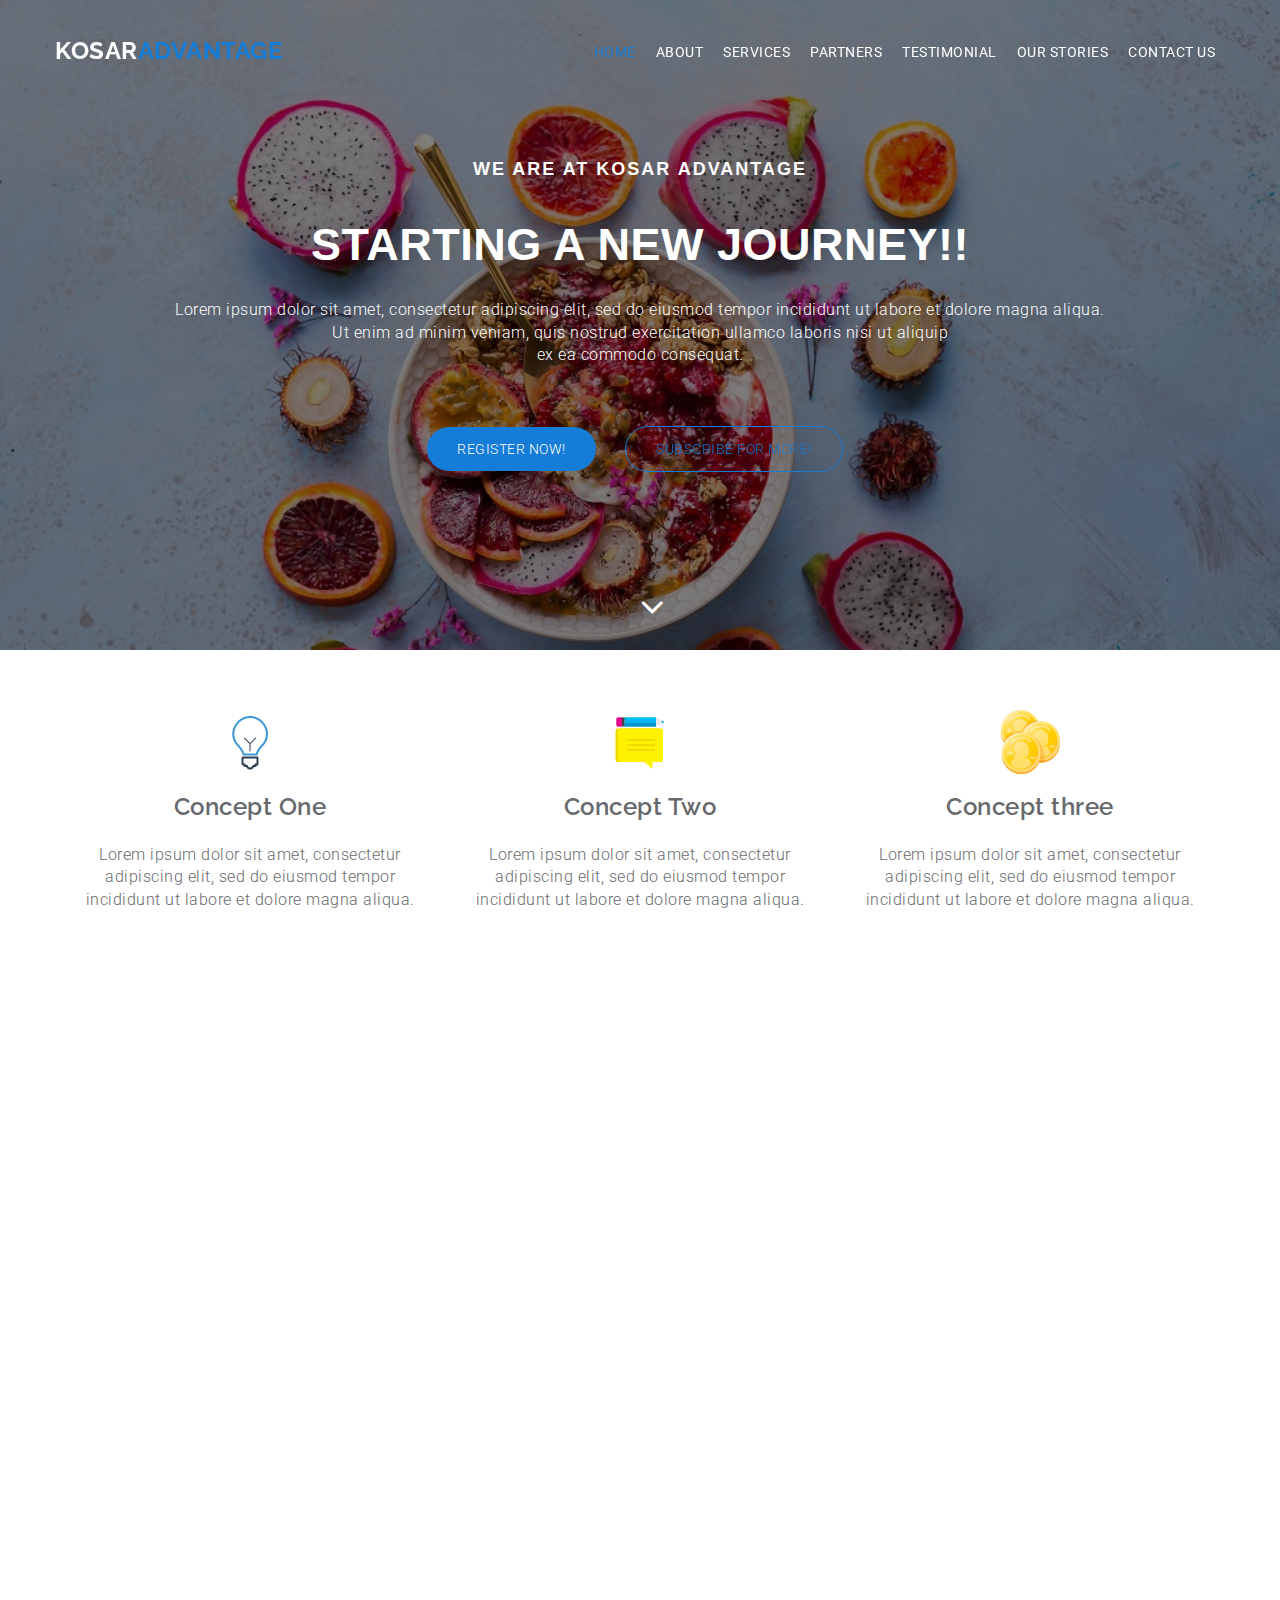
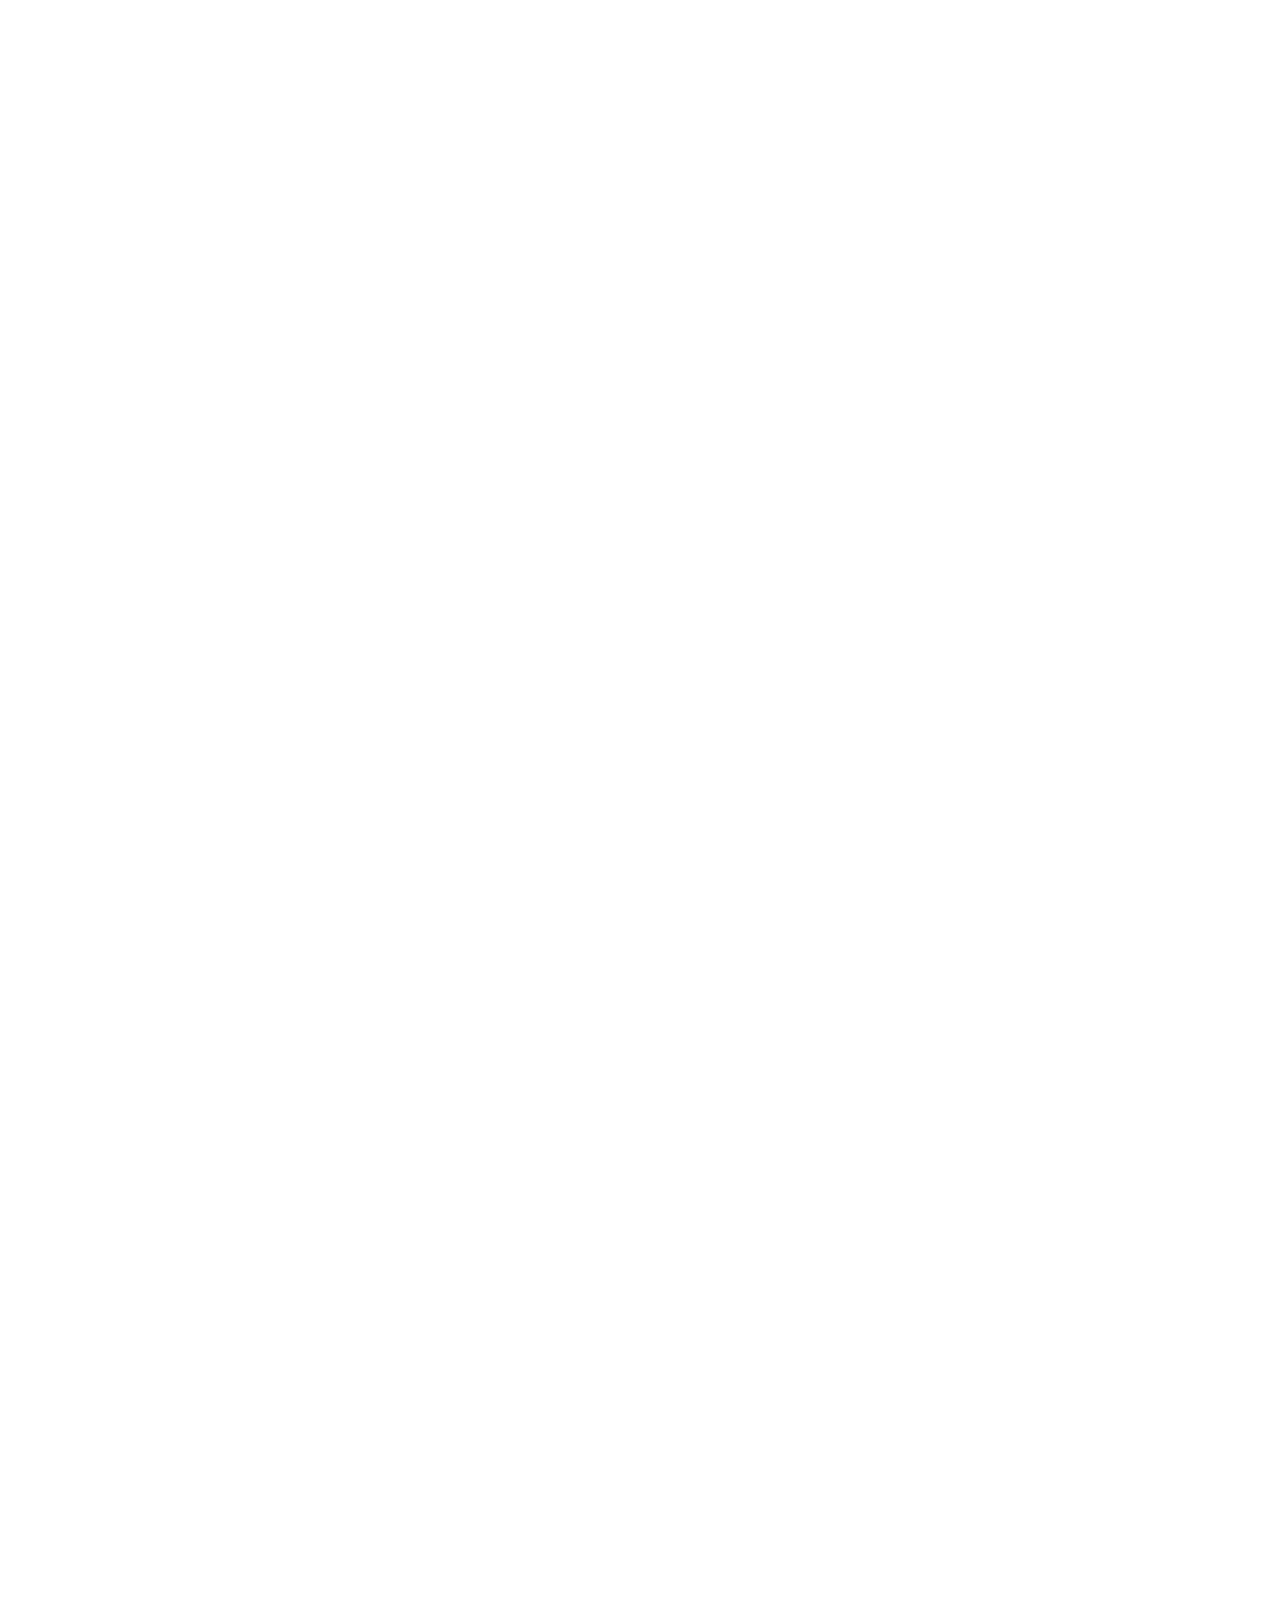
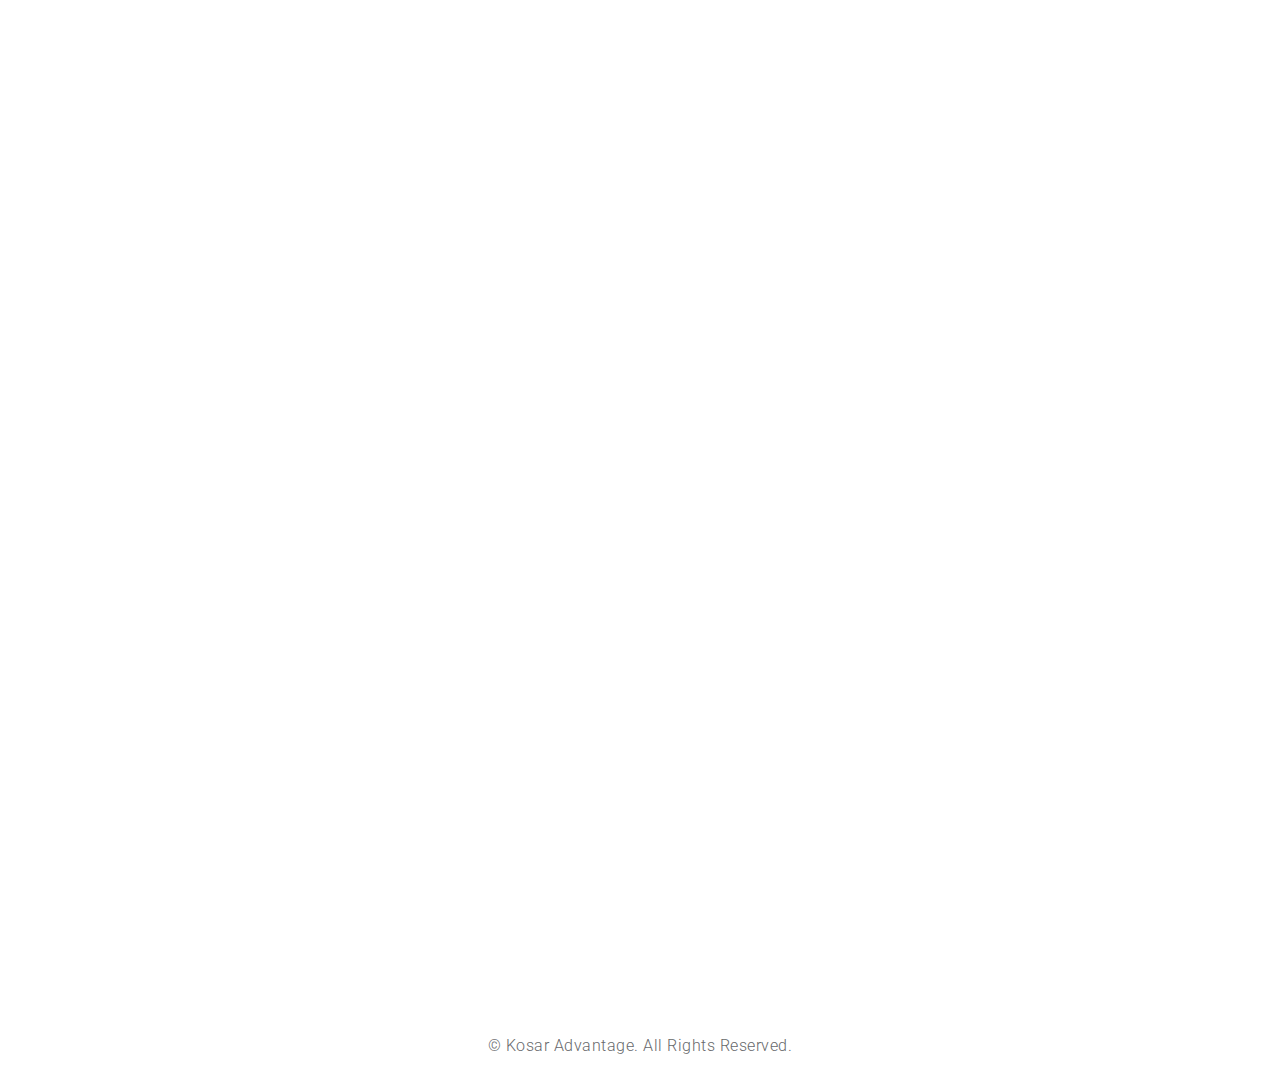
==== index.html @ 88623bd3 "KA first commit" ====
<!DOCTYPE html>
<html lang="en">
  <head>
    <meta charset="utf-8">
    <meta name="viewport" content="width=device-width, initial-scale=1">
    <title>Kosar Advantage</title>

    <meta name="keywords" content="kosar, food, advantage, kosar advantage, kosar wine">

    <link rel="stylesheet" type="text/css" href="https://fonts.googleapis.com/css?family=Roboto:400,300|Raleway:300,400,900,700italic,700,300,600">
    <link rel="stylesheet" type="text/css" href="css/jquery.bxslider.css">
    <link rel="stylesheet" type="text/css" href="css/font-awesome.min.css">
    <link rel="stylesheet" type="text/css" href="css/bootstrap.min.css">
    <link rel="stylesheet" type="text/css" href="css/animate.css">
    <link rel="stylesheet" type="text/css" href="css/style.css">

  </head>
  <body>

    <div class="loader"></div>
    <div id="myDiv">
    <!--HEADER-->
    <div class="header">
      <div class="bg-color">
        <header id="main-header">
        <nav class="navbar navbar-default navbar-fixed-top">
          <div class="container">
            <div class="navbar-header">
              <button type="button" class="navbar-toggle" data-toggle="collapse" data-target="#myNavbar">
                <span class="icon-bar"></span>
                <span class="icon-bar"></span>
                <span class="icon-bar"></span>
              </button>
              <a class="navbar-brand" href="#">kosar<span class="logo-dec">advantage</span></a>
            </div>
            <div class="collapse navbar-collapse" id="myNavbar">
              <ul class="nav navbar-nav navbar-right">
                <li class="active"><a href="#main-header">Home</a></li>
                <li class=""><a href="#feature">About</a></li>
                <li class=""><a href="#service">Services</a></li>
                <li class=""><a href="#partners">Partners</a></li>
                <li class=""><a href="#testimonial">Testimonial</a></li>
                <li class=""><a href="#our-stories">Our Stories</a></li>
                <li class=""><a href="#contact">Contact Us</a></li>
              </ul>
            </div>
          </div>
        </nav>
        </header>
        <div class="wrapper">
        <div class="container">
          <div class="row">
            <div class="banner-info text-center wow fadeIn delay-05s">
              <h1 class="bnr-title">We are at kosar<span> advantage</span></h1>
              <h2 class="bnr-sub-title">Starting a new journey!!</h2>
              <p class="bnr-para">Lorem ipsum dolor sit amet, consectetur adipiscing elit, sed do eiusmod tempor incididunt ut labore et dolore magna aliqua.<br> Ut enim ad minim veniam, quis nostrud exercitation ullamco laboris nisi ut aliquip <br>ex ea commodo consequat.</p>
              <div class="brn-btn">
                <a href="#" class="btn btn-download">Register Now!</a>
                <a href="#" class="btn btn-more">Subscribe for More!</a>
              </div>
              <div class="overlay-detail">
                <a href="#feature"><i class="fa fa-angle-down"></i></a>
              </div>
            </div>
          </div>
        </div>
        </div>
      </div>
    </div>
    <!--/ HEADER-->
    <!---->
    <section id="feature" class="section-padding wow fadeIn delay-05s">
      <div class="container">
        <div class="row">
          <div class="col-md-4 col-sm-6 col-xs-12">
            <div class="wrap-item text-center">
              <div class="item-img">
                <img src="img/ser01.png">
              </div>
              <h3 class="pad-bt15">Concept One</h3>
              <p>Lorem ipsum dolor sit amet, consectetur adipiscing elit, sed do eiusmod tempor incididunt ut labore et dolore magna aliqua.</p>
            </div>
          </div>
          <div class="col-md-4 col-sm-6 col-xs-12">
            <div class="wrap-item text-center">
              <div class="item-img">
                <img src="img/ser02.png">
              </div>
              <h3 class="pad-bt15">Concept Two</h3>
              <p>Lorem ipsum dolor sit amet, consectetur adipiscing elit, sed do eiusmod tempor incididunt ut labore et dolore magna aliqua.</p>
            </div>
          </div>
          <div class="col-md-4 col-sm-6 col-xs-12">
            <div class="wrap-item text-center">
              <div class="item-img">
                <img src="img/ser03.png">
              </div>
              <h3 class="pad-bt15">Concept three</h3>
              <p>Lorem ipsum dolor sit amet, consectetur adipiscing elit, sed do eiusmod tempor incididunt ut labore et dolore magna aliqua.</p>
            </div>
          </div>
          <!-- <div class="col-md-3 col-sm-6 col-xs-12">
            <div class="wrap-item text-center">
              <div class="item-img">
                <img src="img/ser04.png">
              </div>
              <h3 class="pad-bt15">Secure</h3>
              <p>Lorem ipsum dolor sit amet, consectetur adipiscing elit, sed do eiusmod tempor incididunt ut labore et dolore magna aliqua.</p>
            </div>
          </div> -->
        </div>
      </div>
    </section>
    <!---->
    <!---->
    <section id="service" class="section-padding wow fadeInUp delay-05s">
      <div class="container">
        <div class="row">
          <div class="col-md-12 text-center">
            <h2 class="service-title pad-bt15">What We Do?</h2>
            <p class="sub-title pad-bt15">Lorem ipsum dolor sit amet, consectetur adipiscing elit, sed do eiusmod<br>tempor incididunt ut labore et dolore magna aliqua.</p>
            <hr class="bottom-line">
          </div>
          <div class="col-md-3 col-sm-6 col-xs-12">
            <div class="service-item">
              <h3><span>P</span>romote Your Bussiness</h3>
              <p>Lorem ipsum dolor sit amet, consectetur adipiscing elit, sed do eiusmod tempor incididunt ut labore et dolore magna aliqua.</p>
              <a href="">learn more...</a>
            </div>
          </div>
          <div class="col-md-3 col-sm-6 col-xs-12">
            <div class="service-item">
              <h3><span>G</span>ift Codes For Kosar Restaurents</h3>
              <p>Lorem ipsum dolor sit amet, consectetur adipiscing elit, sed do eiusmod tempor incididunt ut labore et dolore magna aliqua.</p>
              <a href="">learn more...</a>
            </div>
          </div>
          <div class="col-md-3 col-sm-6 col-xs-12">
            <div class="service-item">
              <h3><span>E</span>xclusive Member Parks</h3>
              <p>Lorem ipsum dolor sit amet, consectetur adipiscing elit, sed do eiusmod tempor incididunt ut labore et dolore magna aliqua.</p>
              <a href="">learn more...</a>
            </div>
          </div>
          <div class="col-md-3 col-sm-6 col-xs-12">
            <div class="service-item">
              <h3><span>C</span>irtify Our Partners</h3>
              <p>Lorem ipsum dolor sit amet, consectetur adipiscing elit, sed do eiusmod tempor incididunt ut labore et dolore magna aliqua.</p>
              <a href="">Learn more...</a>
            </div>
          </div>
        </div>
      </div>
    </section>
    <!---->
    <!---->
    <!---->
    <!---->
    <section id="partners" class="section-padding wow fadeInUp delay-05s">
      <div class="container">
        <div class="row">
          <div class="col-md-12 text-center">
            <h2 class="service-title pad-bt15">Our Recent Partners</h2>
            <p class="sub-title pad-bt15">Lorem ipsum dolor sit amet, consectetur adipiscing elit, sed do eiusmod<br>tempor incididunt ut labore et dolore magna aliqua.</p>
            <hr class="bottom-line">
          </div>
          <div class="col-md-4 col-sm-6 col-xs-12 partners-item padding-right-zero mr-btn-15">
            <figure>
              <img src="img/port01.jpg" class="img-responsive">
              <figcaption>
                  <h2>Partner 001</h2>
                  <p>Lorem ipsum dolor sit amet, consectetur adipiscing elit, sed do eiusmod tempor incididunt ut labore et dolore magna aliqua. Ut enim ad minim veniam, quis nost.</p>
              </figcaption>
            </figure>
          </div>
          <div class="col-md-4 col-sm-6 col-xs-12 partners-item padding-right-zero mr-btn-15">
            <figure>
              <img src="img/port02.jpg" class="img-responsive">
              <figcaption>
                  <h2>Partner 002</h2>
                  <p>Lorem ipsum dolor sit amet, consectetur adipiscing elit, sed do eiusmod tempor incididunt ut labore et dolore magna aliqua. Ut enim ad minim veniam, quis nost.</p>
              </figcaption>
            </figure>
          </div>
          <div class="col-md-4 col-sm-6 col-xs-12 partners-item padding-right-zero mr-btn-15">
            <figure>
              <img src="img/port03.jpg" class="img-responsive">
              <figcaption>
                  <h2>Partner 003</h2>
                  <p>Lorem ipsum dolor sit amet, consectetur adipiscing elit, sed do eiusmod tempor incididunt ut labore et dolore magna aliqua. Ut enim ad minim veniam, quis nost.</p>
              </figcaption>
            </figure>
          </div>
          <div class="col-md-4 col-sm-6 col-xs-12 partners-item padding-right-zero mr-btn-15">
            <figure>
              <img src="img/port04.jpg" class="img-responsive">
              <figcaption>
                  <h2>Partner 004</h2>
                  <p>Lorem ipsum dolor sit amet, consectetur adipiscing elit, sed do eiusmod tempor incididunt ut labore et dolore magna aliqua. Ut enim ad minim veniam, quis nost.</p>
              </figcaption>
            </figure>
          </div>
          <div class="col-md-4 col-sm-6 col-xs-12 partners-item padding-right-zero mr-btn-15">
            <figure>
              <img src="img/port05.jpg" class="img-responsive">
              <figcaption>
                  <h2>Partner 005</h2>
                  <p>Lorem ipsum dolor sit amet, consectetur adipiscing elit, sed do eiusmod tempor incididunt ut labore et dolore magna aliqua. Ut enim ad minim veniam, quis nost.</p>
              </figcaption>
            </figure>
          </div>
          <div class="col-md-4 col-sm-6 col-xs-12 partners-item padding-right-zero mr-btn-15">
            <figure>
              <img src="img/port06.jpg" class="img-responsive">
              <figcaption>
                  <h2>Partner 006</h2>
                  <p>Lorem ipsum dolor sit amet, consectetur adipiscing elit, sed do eiusmod tempor incididunt ut labore et dolore magna aliqua. Ut enim ad minim veniam, quis nost.</p>
              </figcaption>
            </figure>
          </div>
        </div>
      </div>
    </section>
    <!---->
    <!---->
    <section id="testimonial" class="wow fadeInUp delay-05s">
      <div class="bg-testicolor">
        <div class="container section-padding">
        <div class="row">
          <div class="testimonial-item">
            <ul class="bxslider">
              <li>
                <blockquote>
                  <img src="img/thumb.png" class="img-responsive">
                  <p>Come a day there won't be room for naughty men like us to slip about at all. This job goes south, there well may not be another. </p>
                </blockquote>
                <small>Shaun Paul, Client</small>
              </li>
              <li>
                <blockquote>
                  <img src="img/thumb.png" class="img-responsive">
                  <p>So here is us, on the raggedy edge. Don't push me, and I won't push you. </p>
                </blockquote>
                <small>Marry Smith, Client</small>
              </li>
              <li>
                <blockquote>
                  <img src="img/thumb.png" class="img-responsive">
                  <p>Come a day there won't be room for naughty men like us to slip about at all. This job goes south, there well may not be another.</p>
                </blockquote>
                <small>Vivek Singh, Client</small>
              </li>
              <li>
                <blockquote>
                  <img src="img/thumb.png" class="img-responsive">
                  <p>So here is us, on the raggedy edge. Don't push me, and I won't push you.</p>
                </blockquote>
                <small>John Doe, Client</small>
              </li>
            </ul>
          </div>
        </div>
        </div>
      </div>
    </section>
    <!---->
    <section id="our-stories" class="section-padding wow fadeInUp delay-05s">
      <div class="container">
        <div class="row">
          <div class="col-md-12 text-center">
            <h2 class="service-title pad-bt15">Latest stories from Kosar Advantage</h2>
            <p class="sub-title pad-bt15">Lorem ipsum dolor sit amet, consectetur adipiscing elit, sed do eiusmod<br>tempor incididunt ut labore et dolore magna aliqua.</p>
            <hr class="bottom-line">
          </div>
          <div class="col-md-4 col-sm-6 col-xs-12">
            <div class="our-stories-sec">
              <div class="our-stories-img">
                <a href="">
                  <img src="img/blog01.jpg" class="img-responsive">
                </a>
              </div>
              <div class="our-stories-info">
                <h2>This is Lorem ipsum heading.</h2>
                <div class="our-stories-comment">
                    <p>Posted In: <span>Legal Advice</span></p>
                    <p>
                      <span><a href="#"><i class="fa fa-comments"></i></a> 15</span>
                      <span><a href="#"><i class="fa fa-eye"></i></a> 11</span></p>
                </div>
                <p>We cannot expect people to have respect for laws and orders until we teach respect to those we have entrusted to enforce those laws all the time. we always want to help people cordially.</p>
                <a href="" class="read-more">Read more →</a>
              </div>
            </div>
          </div>
          <div class="col-md-4 col-sm-6 col-xs-12">
            <div class="our-stories-sec">
              <div class="our-stories-img">
                <a href="">
                  <img src="img/blog02.jpg" class="img-responsive">
                </a>
              </div>
              <div class="our-stories-info">
                <h2>This is Lorem ipsum heading.</h2>
                <div class="our-stories-comment">
                    <p>Posted In: <span>Legal Advice</span></p>
                    <p>
                      <span><a href="#"><i class="fa fa-comments"></i></a> 15</span>
                      <span><a href="#"><i class="fa fa-eye"></i></a> 11</span></p>
                </div>
                <p>We cannot expect people to have respect for laws and orders until we teach respect to those we have entrusted to enforce those laws all the time. we always want to help people cordially.</p>
                <a href="" class="read-more">Read more →</a>
              </div>
            </div>
          </div>
          <div class="col-md-4 col-sm-6 col-xs-12">
            <div class="our-stories-sec">
              <div class="our-stories-img">
                <a href="">
                  <img src="img/blog03.jpg" class="img-responsive">
                </a>
              </div>
              <div class="our-stories-info">
                <h2>This is Lorem ipsum heading.</h2>
                <div class="our-stories-comment">
                    <p>Posted In: <span>Legal Advice</span></p>
                    <p>
                      <span><a href="#"><i class="fa fa-comments"></i></a> 15</span>
                      <span><a href="#"><i class="fa fa-eye"></i></a> 11</span></p>
                </div>
                <p>We cannot expect people to have respect for laws and orders until we teach respect to those we have entrusted to enforce those laws all the time. we always want to help people cordially.</p>
                <a href="" class="read-more">Read more →</a>
              </div>
            </div>
          </div>
        </div>
      </div>
    </section>
    <!---->
    <section id="contact" class="section-padding wow fadeInUp delay-05s">
      <div class="container">
        <div class="row">
          <div class="col-md-12 text-center white">
            <h2 class="service-title pad-bt15">Keep in touch with us</h2>
            <p class="sub-title pad-bt15">Lorem ipsum dolor sit amet, consectetur adipiscing elit, sed do eiusmod<br>tempor incididunt ut labore et dolore magna aliqua.</p>
            <hr class="bottom-line white-bg">
          </div>
          <div class="col-md-6 col-sm-6 col-xs-12">
            <div class="loction-info white">
              <p><i class="fa fa-map-marker fa-fw pull-left fa-2x"></i>A99 Aaa Street<br>New York, NY 10072</p>
              <p><i class="fa fa-envelope-o fa-fw pull-left fa-2x"></i>info@kosaradvantage.com</p>
              <p><i class="fa fa-phone fa-fw pull-left fa-2x"></i>+1 555 111 2222</p>
            </div>
          </div>
          <div class="col-md-6 col-sm-6 col-xs-12">
            <div class="contact-form">
                <div id="sendmessage">Your message has been sent. Thank you!</div>
                <div id="errormessage"></div>
                <form action="" method="post" role="form" class="contactForm">
                    <div class="col-md-6 padding-right-zero">
                        <div class="form-group">
                            <input type="text" name="name" class="form-control" id="name" placeholder="Your Name" data-rule="minlen:4" data-msg="Please enter at least 4 chars" />
                            <div class="validation"></div>
                        </div>
                    </div>
                    <div class="col-md-6">
                        <div class="form-group">
                            <input type="email" class="form-control" name="email" id="email" placeholder="Your Email" data-rule="email" data-msg="Please enter a valid email" />
                            <div class="validation"></div>
                        </div>
                    </div>
                    <div class="col-md-12">
                        <div class="form-group">
                            <input type="text" class="form-control" name="subject" id="subject" placeholder="Subject" data-rule="minlen:4" data-msg="Please enter at least 8 chars of subject" />
                            <div class="validation"></div>
                        </div>
                    </div>
                    <div class="col-md-12">
                      <div class="form-group">
                            <textarea class="form-control" name="message" rows="5" data-rule="required" data-msg="Please write something for us" placeholder="Message"></textarea>
                            <div class="validation"></div>
                        </div>
                      <button type="submit" class="btn btn-primary btn-submit">SEND NOW</button>
                    </div>
                </form>

            </div>
          </div>
        </div>
      </div>
    </section>
    <!---->
    <!---->
    <footer id="footer">
      <div class="container">
        <div class="row text-center">
          <p>&copy; Kosar Advantage. All Rights Reserved.</p>
          <div class="credits">


        </div>
        </div>
      </div>
    </footer>
    <!---->
  </div>
    <script src="js/jquery.min.js"></script>
    <script src="js/jquery.easing.min.js"></script>
    <script src="js/bootstrap.min.js"></script>
    <script src="js/wow.js"></script>
    <script src="js/jquery.bxslider.min.js"></script>
    <script src="js/custom.js"></script>
    <script src="contactform/contactform.js"></script>

  </body>
</html>
---- css/style.css ----
body {
	line-height: 1.4;
	font-family: 'Roboto', sans-serif;
    color: #67696c;
    font-size: 16px;
    font-weight: 300;
    letter-spacing: 0.5px;
    overflow-x: hidden;
}
/*h3, span{
	text-emphasis-color: lightblue;
}*/
ol, ul {
	list-style: none;
}
blockquote, q {
	quotes: none;
}
blockquote:before, blockquote:after,
q:before, q:after {
	content: '';
	content: none;
}
table {
	border-collapse: collapse;
	border-spacing: 0;
}
h1, h2, h3, h4, h5, h6{
    font-family: 'Raleway', sans-serif;
    font-weight: 600;
}
.section-padding
{
    padding: 60px 0px;
}
#loader {
  position: absolute;
  left: 50%;
  top: 50%;
  z-index: 1;
  width: 150px;
  height: 150px;
  margin: -75px 0 0 -75px;
  border: 16px solid #f3f3f3;
  border-radius: 50%;
  border-top: 16px solid #3498db;
  width: 120px;
  height: 120px;
  -webkit-animation: spin 2s linear infinite;
  animation: spin 2s linear infinite;
}

@-webkit-keyframes spin {
  0% { -webkit-transform: rotate(0deg); }
  100% { -webkit-transform: rotate(360deg); }
}

@keyframes spin {
  0% { transform: rotate(0deg); }
  100% { transform: rotate(360deg); }
}

/* Add animation to "page content" */
.animate-bottom {
  position: relative;
  -webkit-animation-name: animatebottom;
  -webkit-animation-duration: 1s;
  animation-name: animatebottom;
  animation-duration: 1s
}

@-webkit-keyframes animatebottom {
  from { bottom:-100px; opacity:0 }
  to { bottom:0px; opacity:1 }
}

@keyframes animatebottom {
  from{ bottom:-100px; opacity:0 }
  to{ bottom:0; opacity:1 }
}

/***********************************
************************************
HEADER
************************************
***********************************/
.header{
    background: url('../img/bg-banner02.jpg') no-repeat fixed;
    background-size: cover;
    min-height: 650px;
    position: relative;
}
.bg-color
{
    background-color: rgba(0, 0, 0, 0.5);
    min-height: 650px;
}
#main-header
{
}
.navbar-default {
    background-color: transparent;
    border:0px;
    padding: 20px 0;
    transition: all 0.3s;
}

.navbar-default .navbar-brand:focus, .navbar-default .navbar-brand:hover
{
    color: #002F2F;
}

.top-nav-collapse {
    padding: 0;
    background: rgba(64,75,97, 0.9);
}

.logo-dec
{
    color: #157CD7;
}
.navbar-default .navbar-brand {
    color: #fff;
    font-family: 'Raleway', sans-serif;
    font-weight: 700;
}
.navbar-default .navbar-brand:hover, .navbar-default .navbar-brand:focus
{
    color: #fff;
}
.navbar-brand {
    padding: 0px;
    font-size: 24px;
    text-transform: uppercase;
    padding: 15px 0px;
    margin-top: 6px;
}
.navbar-default .navbar-nav > li > a
{
    padding: 5px 10px;
    font-size: 14px;
    line-height: 54px;
    font-weight: 400;
    text-transform: uppercase;
    background: transparent;
    color: #fff;
    -webkit-transition: color 0.2s ease-out;
    transition: color 0.2s ease-out;
}
.navbar-default .navbar-nav > .active > a, .navbar-default .navbar-nav > .active > a:focus, .navbar-default .navbar-nav > .active > a:hover {
    color: #157CD7;
    background-color: transparent;
}
.navbar-default .navbar-nav > li > a:focus, .navbar-default .navbar-nav > li > a:hover {
    background-color: transparent;
    color: #157CD7;
}
.banner-info
{
    padding-top: 140px;
    color: #fff;
}
.bnr-title, .bnr-sub-title
{
    font-family: 'Fira Sans', sans-serif;
}
h1.bnr-title
{
    font-size: 18px;
    text-transform: uppercase;
    letter-spacing: 2px;
}
h2.bnr-sub-title
{
    font-size: 45px;
    text-transform: uppercase;
    padding: 20px 0px;
    font-weight: 700;
}
.bnr-para
{
    font-weight: 300;
}
.btn-download, .btn-more, .btn-download:hover, .btn-download:focus, .btn-more:focus
{
    text-transform: uppercase;
    margin-top: 50px;
    color: #fff;
    border: 0;
    font-size: 14px;
    font-weight: 300;
    line-height: 24px;
    padding: 10px 30px;
    border-radius: 60px;
    margin: 50px 10px 0 0;
    outline: none !important;
    -webkit-backface-visibility: hidden;
    backface-visibility: hidden;
    transition: all 0.3s;
}


.btn-download
{
    background-color: #157CD7;
}
.btn-more, .btn-more:focus
{
    margin-left: 15px;
    border: 1px solid #157CD7;
    color: #157CD7;
}

.btn-more:hover {
    background: #157CD7;
    color: #fff;
}

.overlay-detail a i{
   text-align: center;
   position: absolute;
   bottom: 25px;
   font-size: 38px;
   color: #fff;
}
/***********************************
************************************
features
************************************
***********************************/
.title, .service-title
{
    font-family: 'Fira Sans', sans-serif;
    font-size: 35px;
    text-transform: uppercase;
}
.item-img
{
    margin-bottom: 15px;
}
.sub-title
{
    font-size: 20px;
}
.bottom-line
{
    margin-top: 20px;
    margin-bottom: 40px;
    border: 0;
    border-top: 0px;
    height: 3px;
    width: 40px;
    background-color: #157CD7;
}
.wrap-item h3 {
    font-size: 24px;
    line-height: 25px;
}
.pad-bt15 {
    padding-bottom: 15px;
}
.sec-sub-title
{
    padding-top: 30px;
}
.sec-sub-title {
    font-size: 16px;
    font-weight: bold;
    color: #002F2F;
    text-transform: uppercase;
    margin: 25px 0px;
    line-height: 1.7;
}
#service
{
    background-color: #F3F4F8;
}
ul.service-list li i
{
    color: #002F2F;
    padding-right: 10px;
}
.learn-more, .learn-more:hover, .learn-more:focus {
    height: 50px;
    width: 175px;
    background: #046380;
    display: inline-block;
    text-align: center;
    color: #ffffff;
    line-height: 50px;
    text-transform: uppercase;
    font-size: 16px;
    text-decoration: none;
    margin-right: 10px;
    margin-top: 45px;
    text-decoration: none;
    transition: all 0.3s;
    -webkit-transition: all 0.3s;
}
.visit-partners, .visit-partners:hover, .visit-partners:focus {
    height: 50px;
    width: 175px;
    display: inline-block;
    text-align: center;
    color: #495376;
    line-height: 50px;
    text-transform: uppercase;
    font-size: 16px;
    text-decoration: none;
    border: 1px solid #838aa1;
    margin-top: 45px;
    transition: all 0.3s;
    -webkit-transition: all 0.3s;
}
.bx-wrapper img {
    width: 70px;
    display: inline-block;
    border-radius: 50%;
    border: 5px solid #fff;
    margin-bottom: 15px;
}
.service-item h3 span
{
    opacity: 0.7;
    font-size: 75px;
    line-height: 1;
    text-transform: uppercase;
    letter-spacing: -5px;
    font-weight: 900;
    padding-right: 6px;
}
.service-item h3
{
    font-weight: 700;
}
.service-item p
{
    opacity: 0.6;
    color: inherit;
    padding: 10px 0px;
}
.service-item a
{
    color: #157CD7;
}
.mr-btn-15
{
    margin-bottom: 15px;
}
.padding-right-zero
{
    padding-right: 0px !important;
}
.bx-wrapper {
    margin: 0 auto 35px;
}
.partners-item
{
    position:relative;
    overflow:hidden;
}
.partners-item figure
{
    margin:0;
    padding:0;
    position:relative;
    cursor:pointer;
}
.partners-item figure img {
    display:block;
    position:relative;
    z-index:10;
    margin:-15px 0
}
.partners-item figure figcaption {
    display:block;
    position:absolute;
    z-index:5;
    -webkit-box-sizing:border-box;
    -moz-box-sizing:border-box;
    box-sizing:border-box
}
.partners-item figure h2 {
    font-family: 'Fira Sans', sans-serif;
    color:#fff;
    font-size:20px;
    text-align:left;
    padding-bottom:15px;
}
.partners-item figure p {
    display:block;
    line-height:18px;
    margin:0;
    color:#fff;
    text-align:left
}
.partners-item figure figcaption {
    top:0;
    left:0;
    width:100%;
    height:100%;
    padding: 59px 30px;
    background-color: #157CD7;
    backface-visibility:hidden;
    -webkit-transform:rotateY(-180deg);
    -moz-transform:rotateY(-180deg);
    transform:rotateY(-180deg);
    -webkit-transition:all .5s;
    -moz-transition:all .5s;
    transition:all .5s;
    text-align: center;
}
.partners-item figure img {
    backface-visibility:hidden;
    -webkit-transition:all .5s;
    -moz-transition:all .5s;
    transition:all .5s
}
.partners-item figure:hover img,figure.hover img {
    -webkit-transform:rotateY(180deg);
    -moz-transform:rotateY(180deg);
    transform:rotateY(180deg)
}
.partners-item figure:hover figcaption,figure.hover figcaption {
    -webkit-transform:rotateY(0);
    -moz-transform:rotateY(0);
    transform:rotateY(0)
}
/***********************************
************************************
TESTIMONIAL
************************************
***********************************/
#testimonial
{
    background: url('../img/bg.jpg') no-repeat;
    background-size: cover;
    min-height: 390px;
}
.bg-testicolor{
    background-color: RGBA(73, 84, 105, 0.61);
    min-height: 390px;
}
.white
{
    color: #fff !important;
}
.testimonial-item ul li blockquote {
    font-size: 18px;
    line-height: 32px;
    color: #fff;
    font-weight: 300;
    text-shadow: 1px 1px 2px #333;
    text-align: center;
    display: inline-block;
    width: 100%;
    margin: 20px 0;
    padding: 0 80px;
    position: relative;
    border: 0;
}
.testimonial-item ul li  small {
    font-size: 16px;
    color: #fff;
    font-weight: 400;
    text-shadow: 1px 1px 2px #333;
    text-align: center;
    display: inline-block;
    width: 100%;
}
.bx-viewport
{
    height: 235px !important;
    background-color: transparent !important;
    border: 0px none !important;
    box-shadow: none !important;
}
.testimonial-item ul li blockquote::before {
    content: '“';
    left: 30px;
}
.testimonial-item ul li blockquote::before, .testimonial-item ul li blockquote::after {
    position: absolute;
    font-weight: 300;
    font-size: 3em;
    font-family: Georgia, serif;
    color: #ccc;
    top: 62%;
}
.testimonial-item ul li blockquote::after {
    content: '”';
    right: 30px;
}
/***********************************
************************************
our-stories
************************************
***********************************/
.our-stories-info h2 {
    text-transform: capitalize;
    font-weight: 600;
    font-size: 20px;
    letter-spacing: 1px;
    padding-top: 5px;
}
.our-stories-comment {
    margin-top: 12px;
    min-height: 30px;
}
.our-stories-info p, .our-stories-comment p
{
    color: #949494;
}
.our-stories-comment p:first-child {
    float: left;
}
.our-stories-comment p:last-child {
    float: right;
    margin-right: 0;
}
.our-stories-comment p i
{
    color: #949494;
}
.read-more {
    color: #949494;
    margin-top: 15px;
    display: inline-block;
}
.our-stories-img
{
    position: relative;
    margin-bottom: 20px;
    overflow: hidden;
}
.our-stories-img img:hover {
    opacity: 1;
    -webkit-transform: scale(1.05);
    -moz-transform: scale(1.05);
    -ms-transform: scale(1.05);
    -o-transform: scale(1.05);
    transform: scale(1.05);
}
.our-stories-img img {
    width: 100%;
    opacity: 0.8;
    -webkit-transition: all 0.5s linear;
    -moz-transition: all 0.5s linear;
    -ms-transition: all 0.5s linear;
    -o-transition: all 0.5s linear;
    transition: all 0.5s linear;
}
/***********************************
************************************
contact
************************************
***********************************/
#contact
{
    background-color: rgb(73, 84, 105);
}
.btn-submit, .btn-submit:hover, .btn-submit:focus
{
    background-color: transparent;
    border-radius: 60px;
    color: #157CD7;
    font-weight: 400;
    border: 1px solid #157CD7;
    font-size: 14px;
    padding: 6px 20px;
}
.form-control
{
    background-color: transparent;
    border-radius: 0px;
    color: #157CD7 !important;
    border-color: #157CD7;
}
.form-control:focus {
    border-color: #157CD7;
    outline: 0;
    -webkit-box-shadow: inset 0 1px 1px rgba(0,0,0,.075),0 0 8px rgba(102,175,233,.6);
    box-shadow: inset 0 1px 1px rgba(0,0,0,.075),0 0 8px rgba(102,175,233,.6);
}
.contact-form input.form-control{
    color: #fff;
}

.validation {
    color: red;
    display:none;
    margin: 0 0 20px;
    font-weight:400;
    font-size:13px;
}

#sendmessage {
    color: green;
    border:1px solid green;
    display:none;
    text-align:center;
    padding:15px;
    font-weight:600;
    margin-bottom:15px;
}

#errormessage {
    color: red;
    display:none;
    border:1px solid red;
    text-align:center;
    padding:15px;
    font-weight:600;
    margin-bottom:15px;
}

#sendmessage.show, #errormessage.show, .show {
    display:block;
}

.loction-info p
{
    margin-bottom: 25px;
}
.loction-info p i
{
    color: #157CD7;
}
/***********************************
************************************
contact
************************************
***********************************/
#footer
{
    padding: 20px 0px;
}
.scrollToTop {
    position: fixed;
    bottom: 12px;
    right: 12px;
    width: 42px;
    height: 42px;
    color: #ffffff;
    background: #157CD7;
    font-size: 14px;
    line-height: 42px;
    text-align: center;
    z-index: 100;
    cursor: pointer;
    display: none;
}
.white-bg
{
    background-color: #fff;
}
#footer a{
    color: #157CD7;
    font-weight: 400;
}
/***********************************
************************************
Responsive media queries
************************************
***********************************/
/***********************************
************************************
cta
************************************
***********************************/
.cta {
    background-color: rgb(73, 84, 105);
}
.cta .cta-info {

    width: 100%;
    float: left;
    padding: 30px 25px 30px 15px;
    border-radius: 5px;
}
.cta .cta-info .cta-txt h3 {
    font-size: 32px;
    margin-bottom: 10px;
}
.cta .cta-info .cta-btn {
    margin-top: 16px;
    background-color: rgb(190, 158, 33);
    padding: 20px 50px;
    color: #FFF;
    font-size: 22px;
    display: inline-block;
    transition: all 0.5s ease-in 0s;
}
/***********************************
************************************
Responsive media queries
************************************
***********************************/
@media (min-width: 768px) and (max-width: 980px) {
    .service-item, .our-stories-sec, .wrap-item, .loction-info{
    margin-bottom: 15px;
}
.partners-item figure figcaption{
    padding: 55px 30px;
}
.padding-right-zero{
    padding-right: 15px !important;
}
}
@media (min-width: 451px) and (max-width: 767px) {
    .service-item, .our-stories-sec, .wrap-item, .loction-info{
    margin-bottom: 15px;
}
}
@media (min-width: 20px) and (max-width: 450px) {
.navbar-default .navbar-brand {
    padding-left: 16px;
    margin-top: 0px;
}
.banner-info {
    padding-top: 40px;
}
h1.bnr-title {
    font-size: 16px;
}
h2.bnr-sub-title {
    font-size: 33px;
}
body{
    font-size: 14px;
}
.btn-download, .btn-more, .btn-download:hover, .btn-more:hover, .btn-download:focus, .btn-more:focus {
    font-size: 12px;
    padding: 7px 18px;
}
.wrap-item h3 {
    font-size: 18px;
}
.title, .service-title {
    font-size: 28px;
}
.sub-title {
    font-size: 15px;
}
.service-item, .our-stories-sec, .wrap-item, .loction-info{
    margin-bottom: 15px;
}
.loction-info{
    padding: 0px 15px;
}
.partners-item figure figcaption {
    padding: 30px 30px;
}
.padding-right-zero{
    padding-right: 15px !important;
}
.partners-item figure p{
    font-size: 14px;
}
.partners-item figure h2{
    font-size: 18px;
}
.testimonial-item ul li blockquote {
    font-size: 14px;
    line-height: 22px;
    margin: 10px 0;
    padding: 0 40px;
}
.navbar-default .navbar-nav > li > a{
    line-height: 22px;
    text-align: center;
}
}
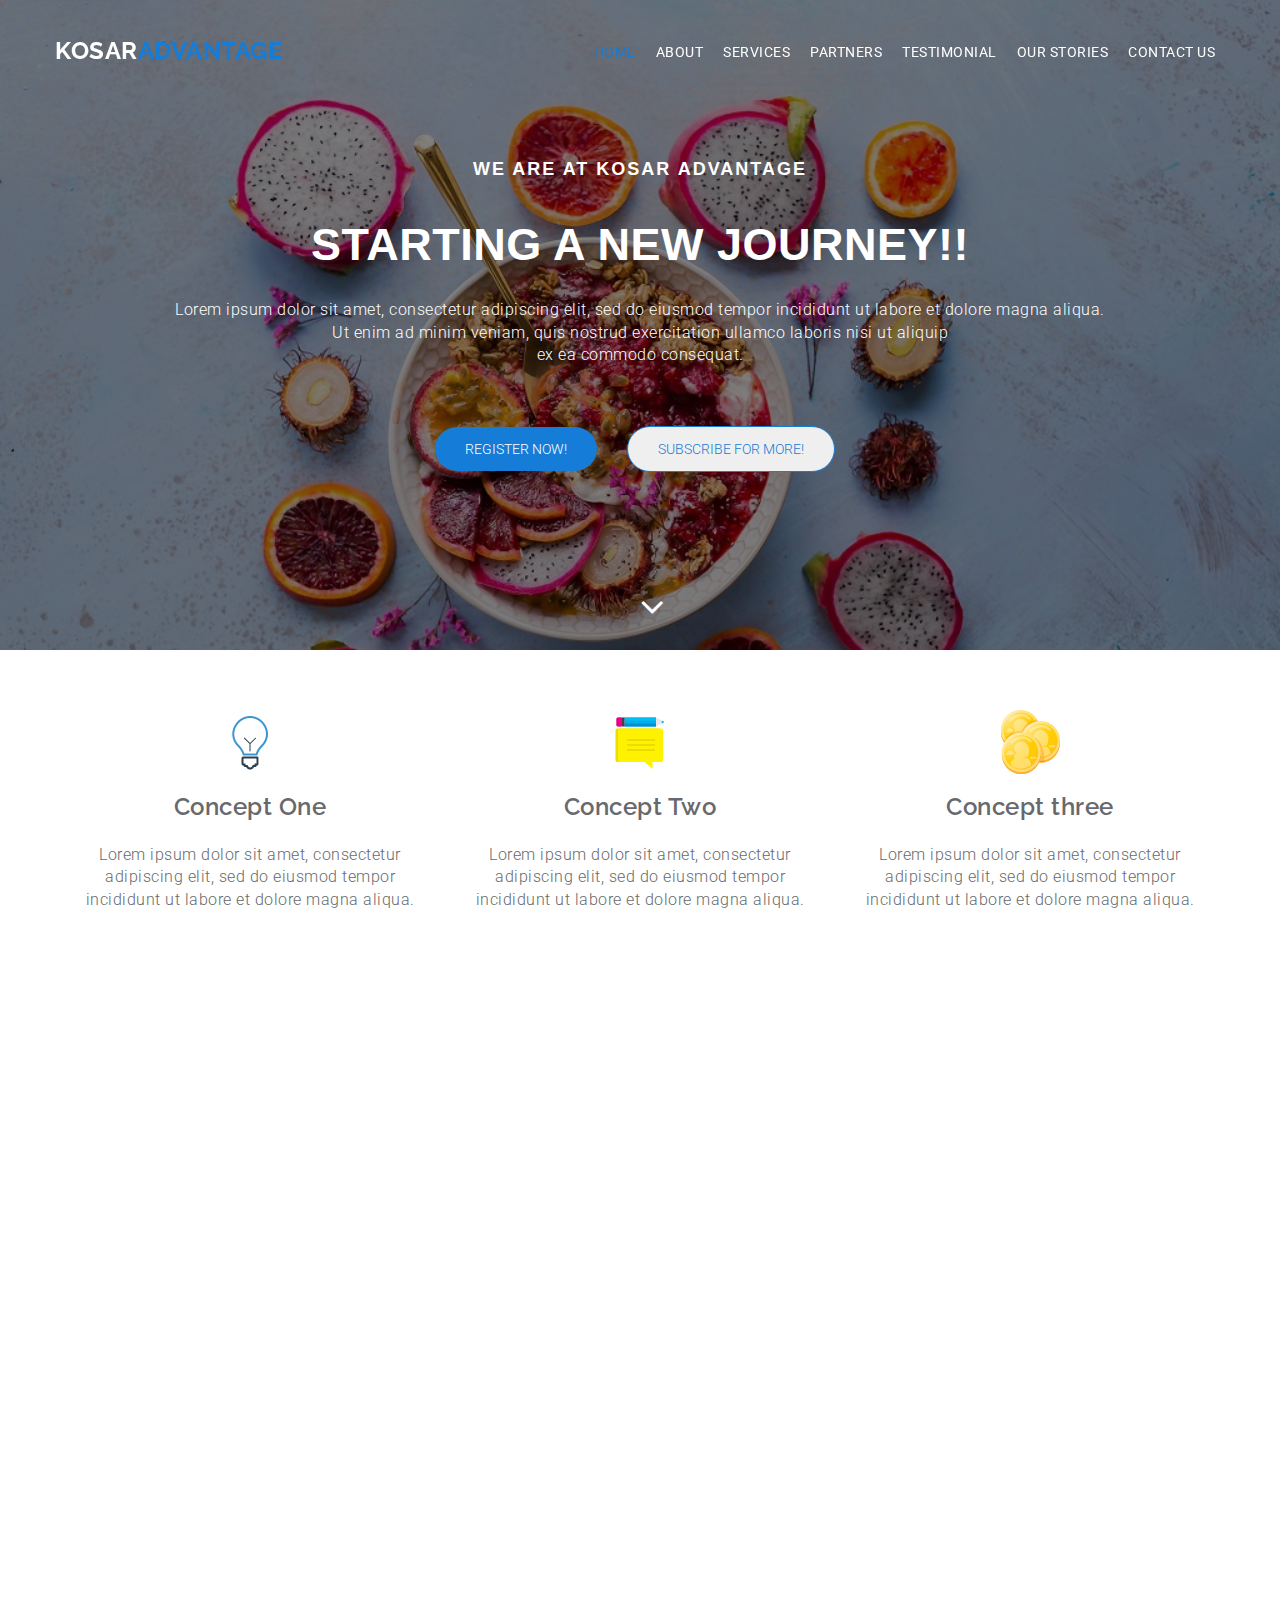
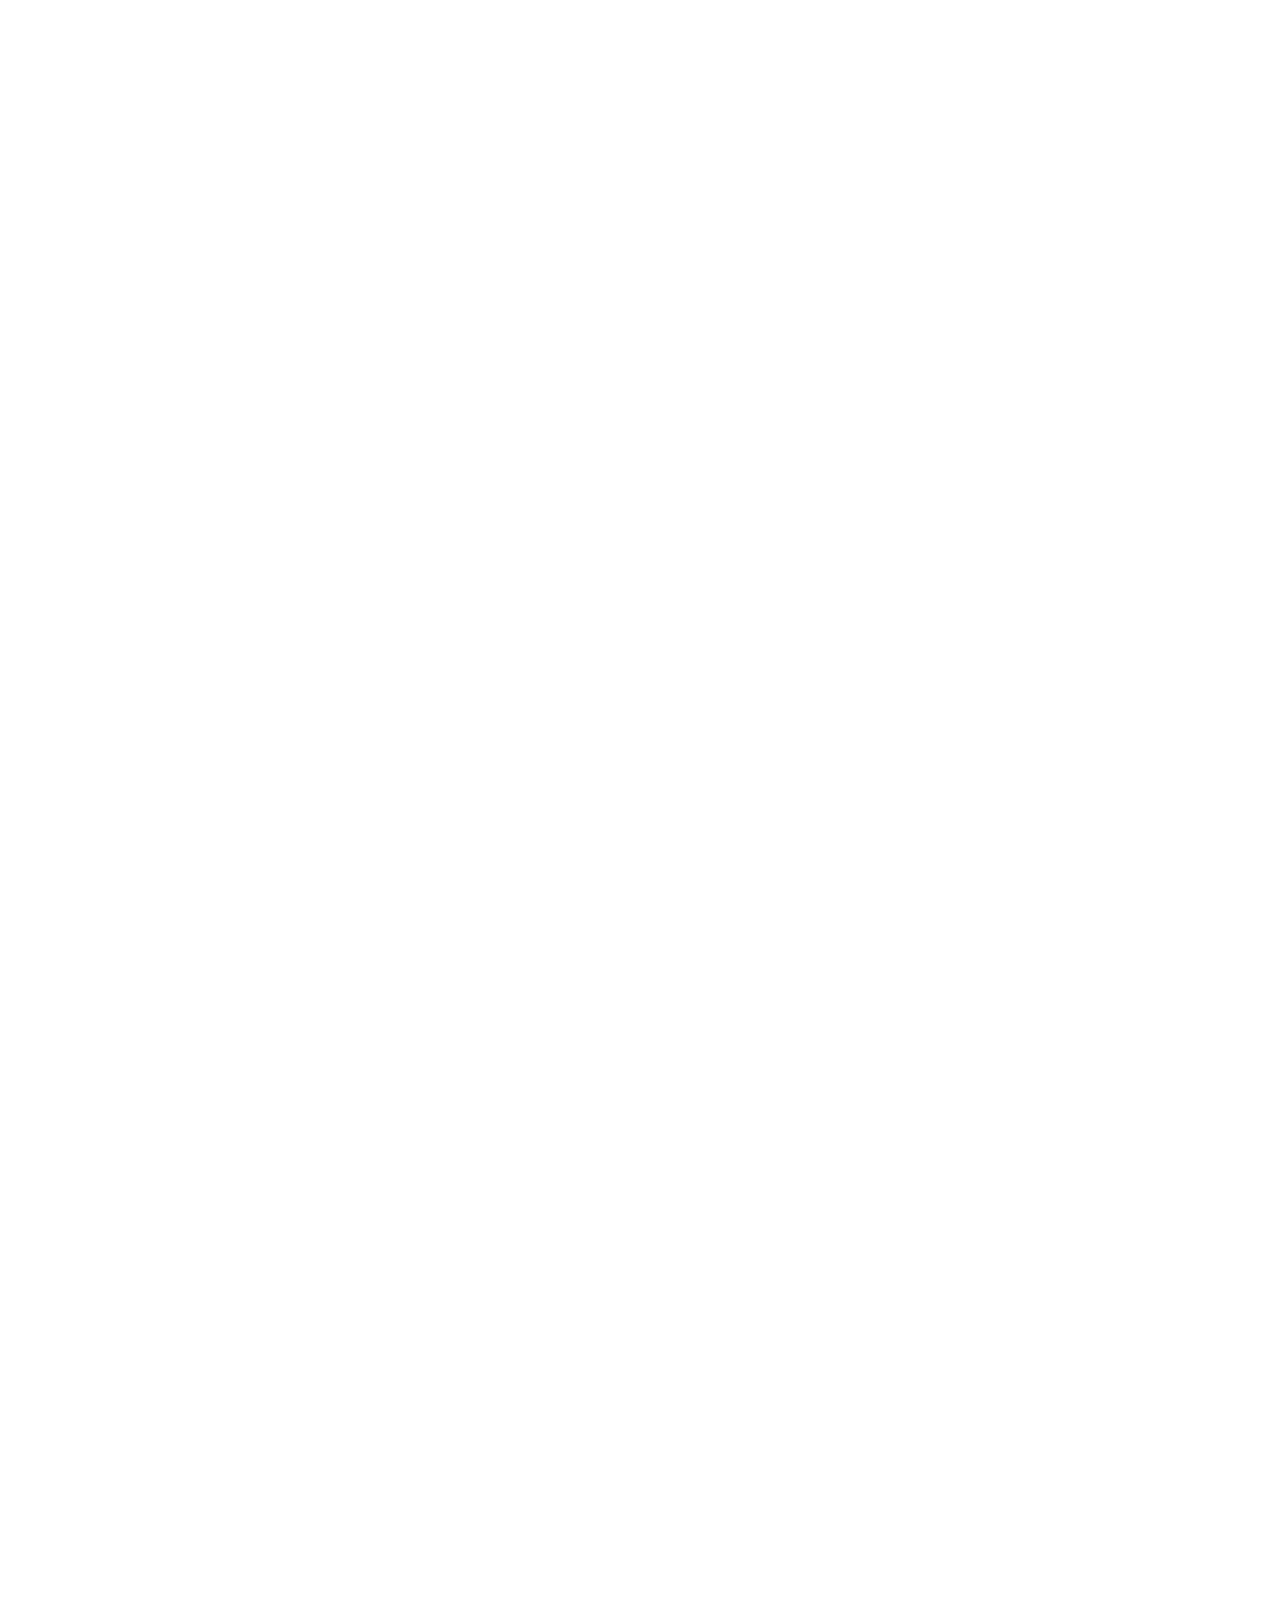
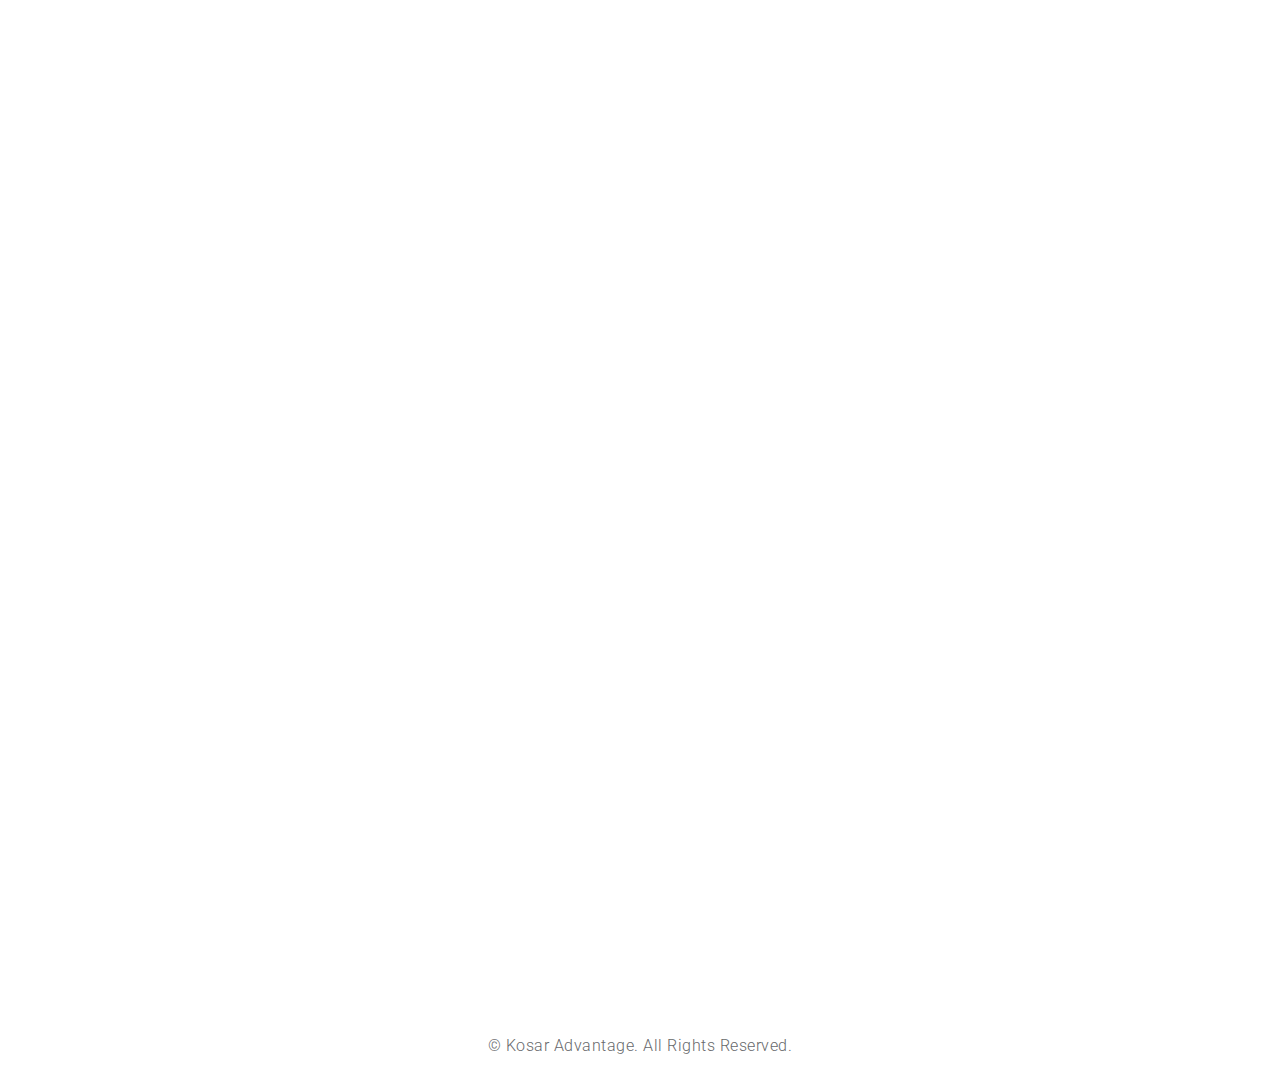
==== commit 23d27bd6: "form added" ====
--- a/index.html
+++ b/index.html
@@ -55,8 +55,14 @@
               <h2 class="bnr-sub-title">Starting a new journey!!</h2>
               <p class="bnr-para">Lorem ipsum dolor sit amet, consectetur adipiscing elit, sed do eiusmod tempor incididunt ut labore et dolore magna aliqua.<br> Ut enim ad minim veniam, quis nostrud exercitation ullamco laboris nisi ut aliquip <br>ex ea commodo consequat.</p>
               <div class="brn-btn">
-                <a href="#" class="btn btn-download">Register Now!</a>
-                <a href="#" class="btn btn-more">Subscribe for More!</a>
+                <button type="button" class="btn btn-download" data-toggle="modal" data-target="#formModalRegister"><i class="" aria-hidden="true"></i>
+                  Register Now!
+                </button>
+                <!-- <a href="#" class="btn btn-download">Register Now!</a> -->
+                <button type="button" class="btn btn-more" data-toggle="modal" data-target="#formModalSubscribe"><i class="" aria-hidden="true"></i>
+                  Subscribe for More!
+                </button>
+                <!-- <a href="#" class="btn btn-more">Subscribe for More!</a> -->
               </div>
               <div class="overlay-detail">
                 <a href="#feature"><i class="fa fa-angle-down"></i></a>
@@ -403,6 +409,89 @@
     </footer>
     <!---->
   </div>
+<!--MODAL for registration-->
+  <div class="modal fade" id="formModalRegister" tabindex="-1" role="dialog" aria-labelledby="formModalLabel">
+    <div class="modal-dialog" role="document">
+      <div class="modal-content">
+        <form method="post" action="/add">
+          <div class="modal-header">
+            <button type="button" class="close" data-dismiss="modal" aria-label="Close"><span aria-hidden="true">&times;</span></button>
+            <h4 class="modal-title" id="formModalLabel">Register</h4>
+          </div>
+          <div class="modal-body">
+            <div class="form-group">
+              <label for="">First Name</label>
+              <input type="text" class="form-control" name="fname" value="">
+            </div>
+            <div class="form-group">
+              <label for="">Last Name</label>
+              <input type="text" class="form-control" name="lname" value="">
+            </div>
+            <div class="form-group">
+              <label for="">Address</label>
+              <textarea class="form-control" name="address" ></textarea>
+            </div>
+            <div class="form-group">
+              <label for="">City</label>
+              <input type="text" class="form-control" name="city" value="">
+            </div>
+            <div class="form-group">
+              <label for="">State</label>
+              <input type="text" class="form-control" name="state" value="">
+            </div>
+            <div class="form-group">
+              <label for="">Zip</label>
+              <input type="number" class="form-control" name="zip" value="">
+            </div>
+            <div class="form-group">
+              <label for="">Date Of Birth</label>
+              <input type="datetime" class="form-control" name="dob" value="">
+            </div>
+            <div class="form-group">
+              <label for="">Email</label>
+              <input type="text" class="form-control" name="email" value="">
+            </div>
+          </div>
+          <div class="modal-footer">
+            <button type="button" class="btn btn-default" data-dismiss="modal">Close</button>
+            <input type="submit" class="btn btn-info" value="Save"/>
+          </div>
+        </form>
+      </div>
+    </div>
+  </div>
+
+  <!--MODAL for Subscribe-->
+    <div class="modal fade" id="formModalSubscribe" tabindex="-1" role="dialog" aria-labelledby="formModalLabel">
+      <div class="modal-dialog" role="document">
+        <div class="modal-content">
+          <form method="post" action="/add">
+            <div class="modal-header">
+              <button type="button" class="close" data-dismiss="modal" aria-label="Close"><span aria-hidden="true">&times;</span></button>
+              <h4 class="modal-title" id="formModalLabel">Subscribe</h4>
+            </div>
+            <div class="modal-body">
+              <div class="form-group">
+                <label for="">First Name</label>
+                <input type="text" class="form-control" name="fname" value="">
+              </div>
+              <div class="form-group">
+                <label for="">Last Name</label>
+                <input type="text" class="form-control" name="lname" value="">
+              </div>
+              <div class="form-group">
+                <label for="">Email</label>
+                <input type="text" class="form-control" name="email" value="">
+              </div>
+            </div>
+            <div class="modal-footer">
+              <button type="button" class="btn btn-default" data-dismiss="modal">Close</button>
+              <input type="submit" class="btn btn-info" value="Save"/>
+            </div>
+          </form>
+        </div>
+      </div>
+    </div>
     <script src="js/jquery.min.js"></script>
     <script src="js/jquery.easing.min.js"></script>
     <script src="js/bootstrap.min.js"></script>
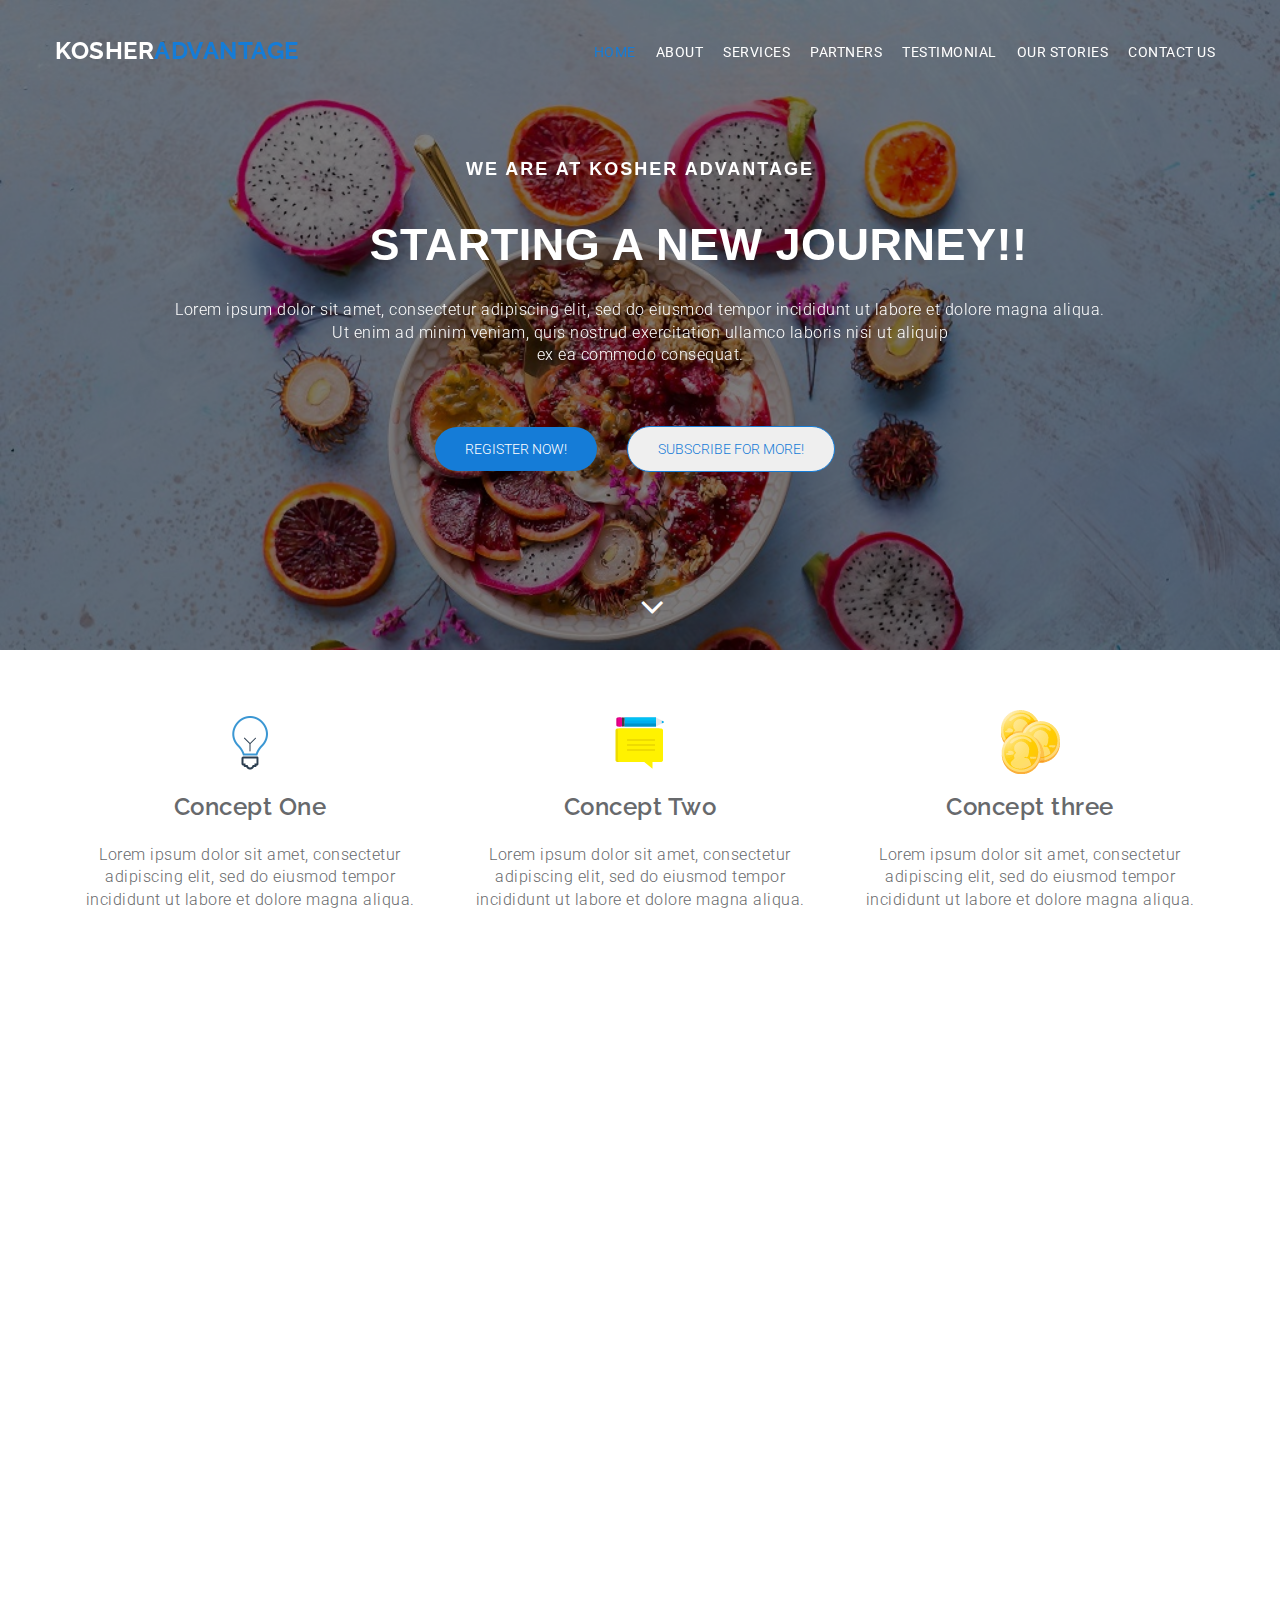
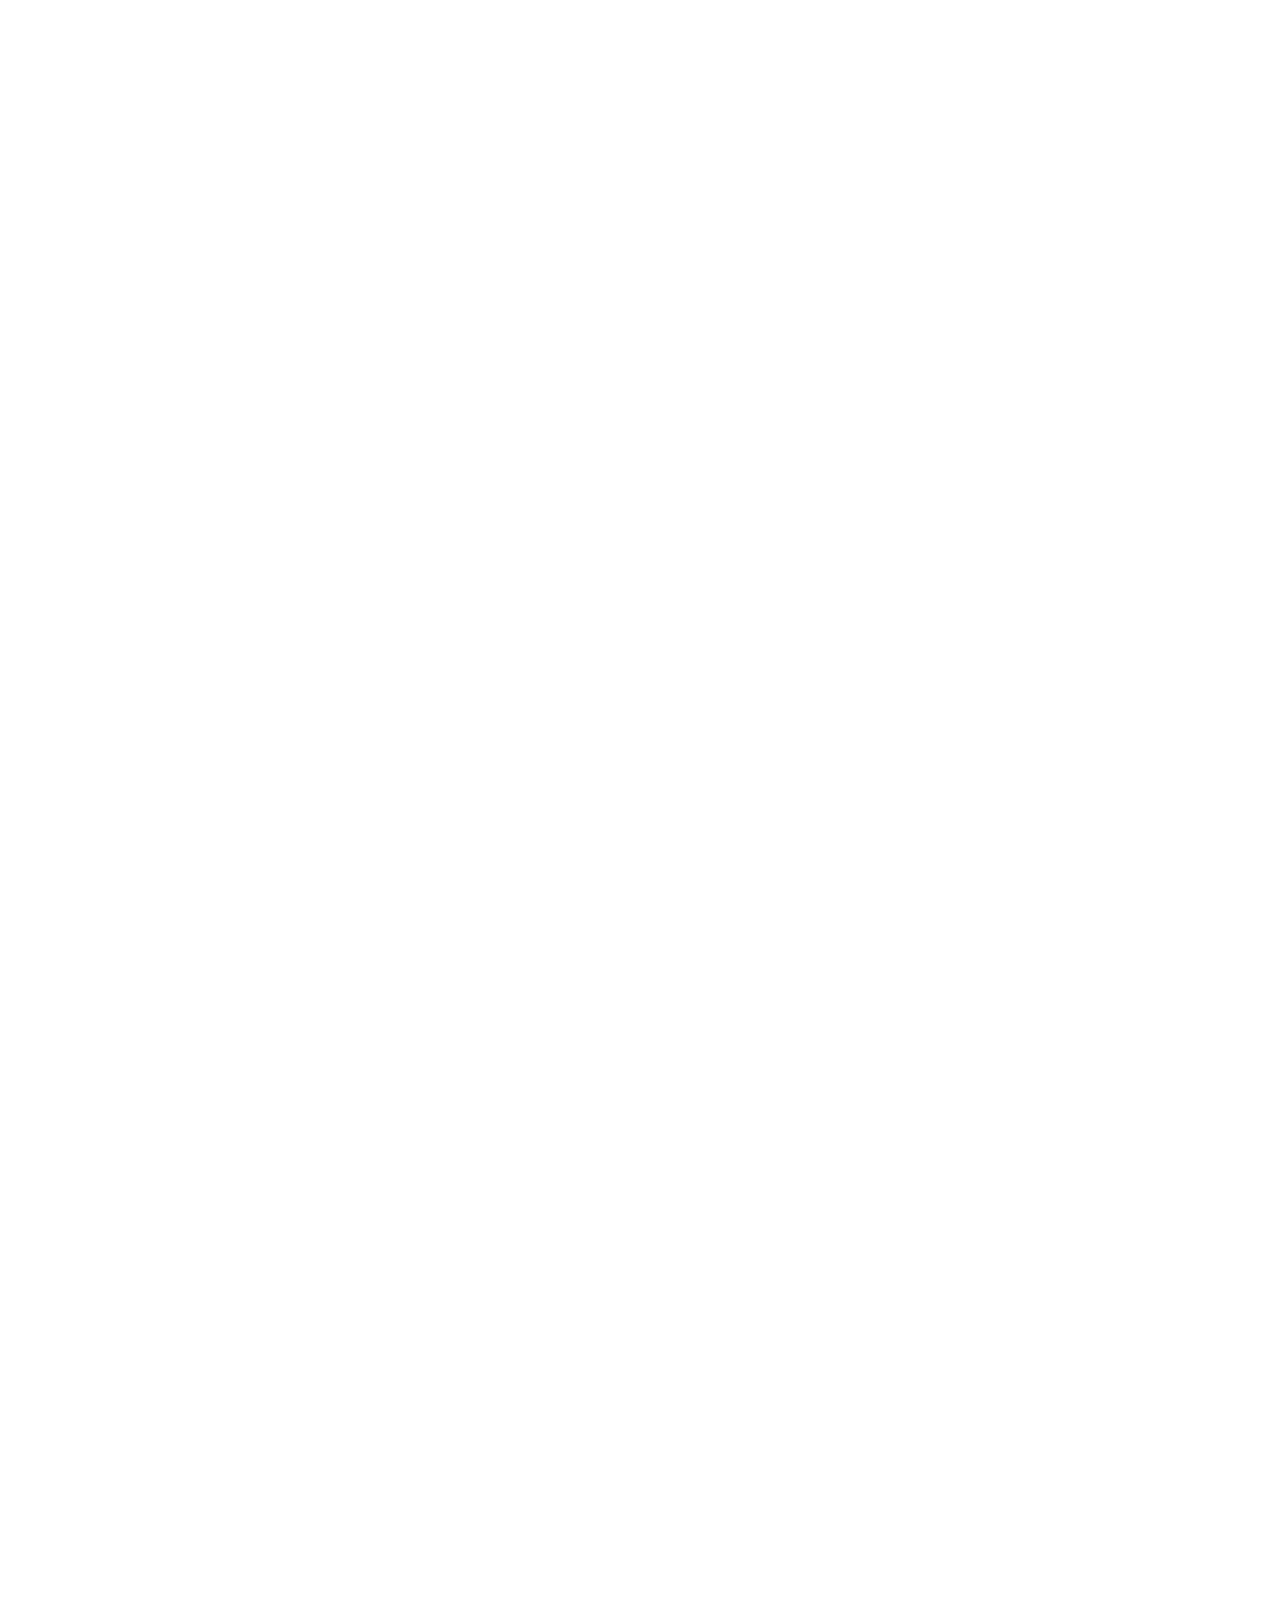
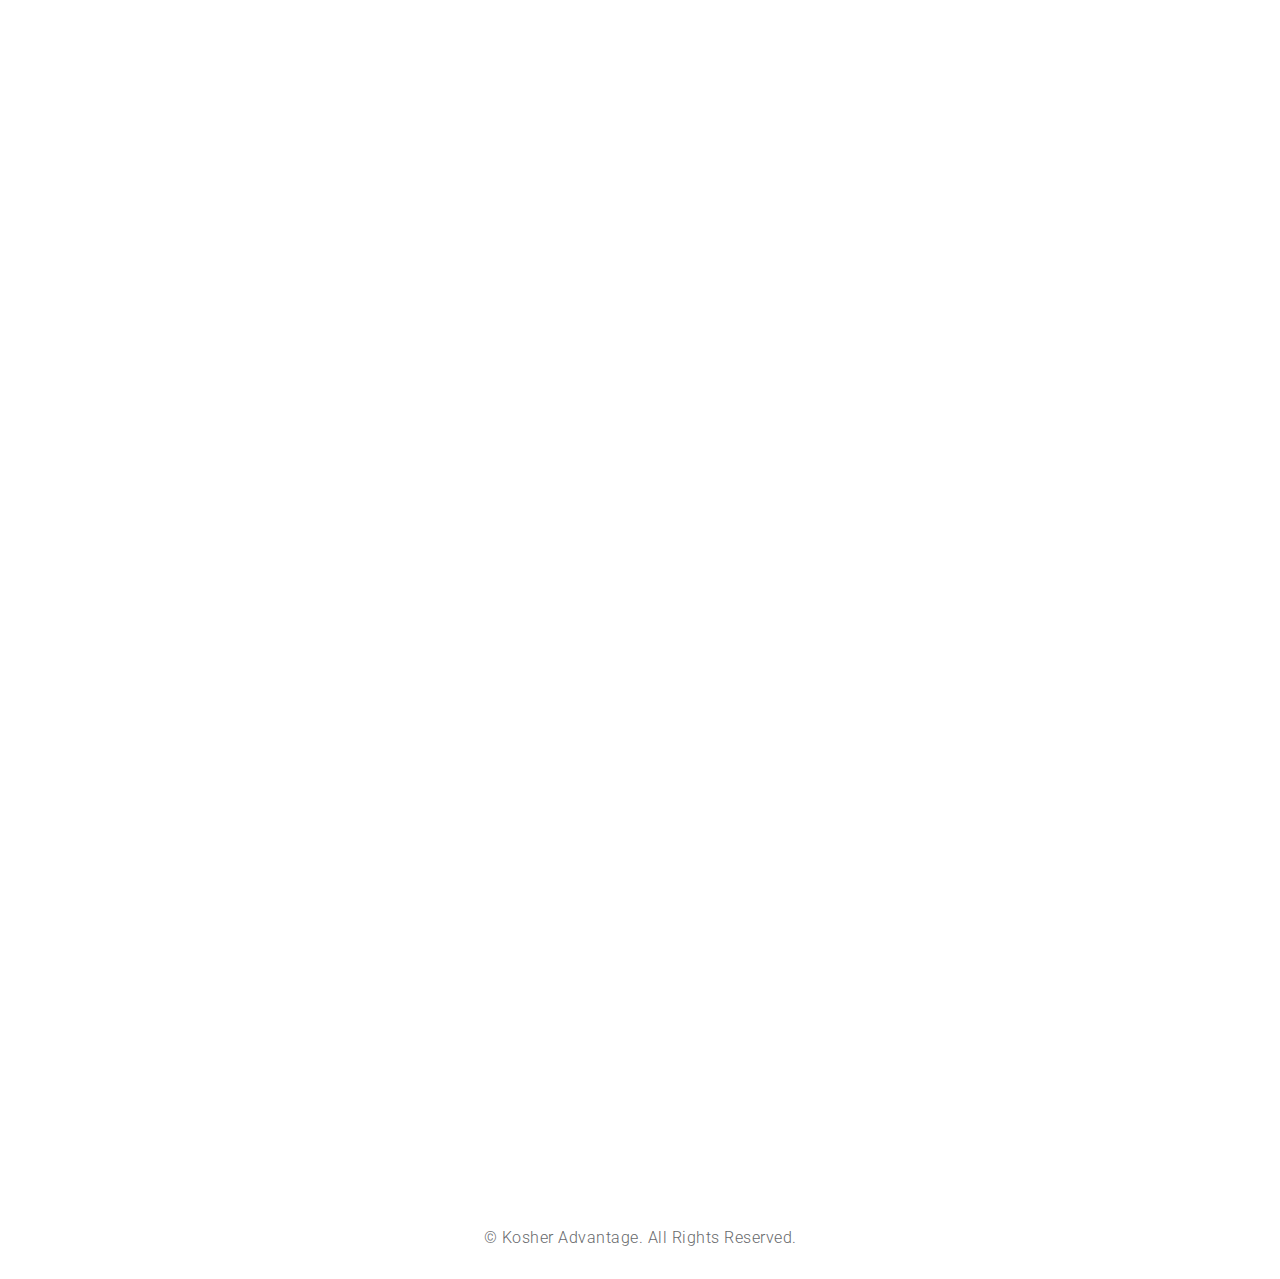
==== commit c845f97a: "7/19" ====
--- a/index.html
+++ b/index.html
@@ -3,9 +3,9 @@
   <head>
     <meta charset="utf-8">
     <meta name="viewport" content="width=device-width, initial-scale=1">
-    <title>Kosar Advantage</title>
-
-    <meta name="keywords" content="kosar, food, advantage, kosar advantage, kosar wine">
+    <title>Kosher Advantage</title>
+
+    <meta name="keywords" content="Kosher, food, advantage, Kosher advantage, Kosher wine">
 
     <link rel="stylesheet" type="text/css" href="https://fonts.googleapis.com/css?family=Roboto:400,300|Raleway:300,400,900,700italic,700,300,600">
     <link rel="stylesheet" type="text/css" href="css/jquery.bxslider.css">
@@ -16,6 +16,16 @@
 
   </head>
   <body>
+<!-- facebook like  -->
+<!-- <div id="fb-root"></div>
+<script>(function(d, s, id) {
+  var js, fjs = d.getElementsByTagName(s)[0];
+  if (d.getElementById(id)) return;
+  js = d.createElement(s); js.id = id;
+  js.src = "//connect.facebook.net/en_US/sdk.js#xfbml=1&version=v2.10";
+  fjs.parentNode.insertBefore(js, fjs);
+}(document, 'script', 'facebook-jssdk'));
+</script> -->
 
     <div class="loader"></div>
     <div id="myDiv">
@@ -31,7 +41,7 @@
                 <span class="icon-bar"></span>
                 <span class="icon-bar"></span>
               </button>
-              <a class="navbar-brand" href="#">kosar<span class="logo-dec">advantage</span></a>
+              <a class="navbar-brand" href="#">Kosher<span class="logo-dec">advantage</span></a>
             </div>
             <div class="collapse navbar-collapse" id="myNavbar">
               <ul class="nav navbar-nav navbar-right">
@@ -42,6 +52,7 @@
                 <li class=""><a href="#testimonial">Testimonial</a></li>
                 <li class=""><a href="#our-stories">Our Stories</a></li>
                 <li class=""><a href="#contact">Contact Us</a></li>
+
               </ul>
             </div>
           </div>
@@ -51,7 +62,12 @@
         <div class="container">
           <div class="row">
             <div class="banner-info text-center wow fadeIn delay-05s">
-              <h1 class="bnr-title">We are at kosar<span> advantage</span></h1>
+              <h1 class="bnr-title">We are at Kosher<span> advantage</span></h1>
+              <!-- <div class="fb-like" data-href="https://www.facebook.com/HULEDET/" data-layout="standard" data-action="like" data-size="small" data-show-faces="true" data-share="true"></div> -->
+
+              <iframe src="https://www.facebook.com/plugins/like.php?href=https%3A%2F%2Fwww.facebook.com%2FKosherAdvantage%2F&width=117&layout=button_count&action=like&size=small&show_faces=true&share=true&height=46&appId" width="117" height="46" style="border:none;overflow:hidden" scrolling="no" frameborder="0" allowTransparency="true" align="left"></iframe>
+              <iframe style="width: 300px; height: 20px;" src="http://platform.twitter.com/widgets/follow_button.html?screen_name=kosheradvantage" frameborder="0" scrolling="no" width="320" height="240" align="right"></iframe>
+              <!-- <a href="https://twitter.com/kosheradvantage" class="twitter-follow-button" data-show-count="false">Follow @kosheradvantage</a><script async src="//platform.twitter.com/widgets.js" charset="utf-8"></script> -->
               <h2 class="bnr-sub-title">Starting a new journey!!</h2>
               <p class="bnr-para">Lorem ipsum dolor sit amet, consectetur adipiscing elit, sed do eiusmod tempor incididunt ut labore et dolore magna aliqua.<br> Ut enim ad minim veniam, quis nostrud exercitation ullamco laboris nisi ut aliquip <br>ex ea commodo consequat.</p>
               <div class="brn-btn">
@@ -136,7 +152,7 @@
           </div>
           <div class="col-md-3 col-sm-6 col-xs-12">
             <div class="service-item">
-              <h3><span>G</span>ift Codes For Kosar Restaurents</h3>
+              <h3><span>G</span>ift Codes For Kosher Restaurents</h3>
               <p>Lorem ipsum dolor sit amet, consectetur adipiscing elit, sed do eiusmod tempor incididunt ut labore et dolore magna aliqua.</p>
               <a href="">learn more...</a>
             </div>
@@ -167,6 +183,16 @@
         <div class="row">
           <div class="col-md-12 text-center">
             <h2 class="service-title pad-bt15">Our Recent Partners</h2>
+            <div class="brn-btn">
+              <button type="button" class="btn btn-download" data-toggle="modal" data-target="#formModalRegister"><i class="" aria-hidden="true"></i>
+                Register Your Business!
+              </button>
+              <!-- <a href="#" class="btn btn-download">Register Now!</a> -->
+              <button type="button" class="btn btn-more" data-toggle="modal" data-target="#formModalSubscribe"><i class="" aria-hidden="true"></i>
+                Suggestion For Restaurents!
+              </button>
+              <!-- <a href="#" class="btn btn-more">Subscribe for More!</a> -->
+            </div>
             <p class="sub-title pad-bt15">Lorem ipsum dolor sit amet, consectetur adipiscing elit, sed do eiusmod<br>tempor incididunt ut labore et dolore magna aliqua.</p>
             <hr class="bottom-line">
           </div>
@@ -274,7 +300,17 @@
       <div class="container">
         <div class="row">
           <div class="col-md-12 text-center">
-            <h2 class="service-title pad-bt15">Latest stories from Kosar Advantage</h2>
+            <h2 class="service-title pad-bt15">Latest stories from Kosher Advantage</h2>
+            <div class="brn-btn">
+              <button type="button" class="btn btn-download" data-toggle="modal" data-target="#formModalRegister"><i class="" aria-hidden="true"></i>
+                Share with Friends & Family!
+              </button>
+              <!-- <a href="#" class="btn btn-download">Register Now!</a> -->
+              <button type="button" class="btn btn-more" data-toggle="modal" data-target="#formModalSubscribe"><i class="" aria-hidden="true"></i>
+                Send Gift!
+              </button>
+              <!-- <a href="#" class="btn btn-more">Subscribe for More!</a> -->
+            </div>
             <p class="sub-title pad-bt15">Lorem ipsum dolor sit amet, consectetur adipiscing elit, sed do eiusmod<br>tempor incididunt ut labore et dolore magna aliqua.</p>
             <hr class="bottom-line">
           </div>
@@ -353,7 +389,7 @@
           <div class="col-md-6 col-sm-6 col-xs-12">
             <div class="loction-info white">
               <p><i class="fa fa-map-marker fa-fw pull-left fa-2x"></i>A99 Aaa Street<br>New York, NY 10072</p>
-              <p><i class="fa fa-envelope-o fa-fw pull-left fa-2x"></i>info@kosaradvantage.com</p>
+              <p><i class="fa fa-envelope-o fa-fw pull-left fa-2x"></i>info@Kosheradvantage.com</p>
               <p><i class="fa fa-phone fa-fw pull-left fa-2x"></i>+1 555 111 2222</p>
             </div>
           </div>
@@ -399,7 +435,7 @@
     <footer id="footer">
       <div class="container">
         <div class="row text-center">
-          <p>&copy; Kosar Advantage. All Rights Reserved.</p>
+          <p>&copy; Kosher Advantage. All Rights Reserved.</p>
           <div class="credits">
 
 
@@ -445,11 +481,15 @@
             </div>
             <div class="form-group">
               <label for="">Date Of Birth</label>
-              <input type="datetime" class="form-control" name="dob" value="">
+              <input type="date" class="form-control" name="dob" value="">
+            </div>
+            <div class="form-group">
+              <label for=""></label>
+              <input type="datetime-local" class="form-control" name="login-time" value="datetimelocalObject.value">
             </div>
             <div class="form-group">
               <label for="">Email</label>
-              <input type="text" class="form-control" name="email" value="">
+              <input type="email" class="form-control" name="email" value="">
             </div>
           </div>
           <div class="modal-footer">
@@ -492,6 +532,7 @@
         </div>
       </div>
     </div>
+    <script src="js/form.js"></script>
     <script src="js/jquery.min.js"></script>
     <script src="js/jquery.easing.min.js"></script>
     <script src="js/bootstrap.min.js"></script>
